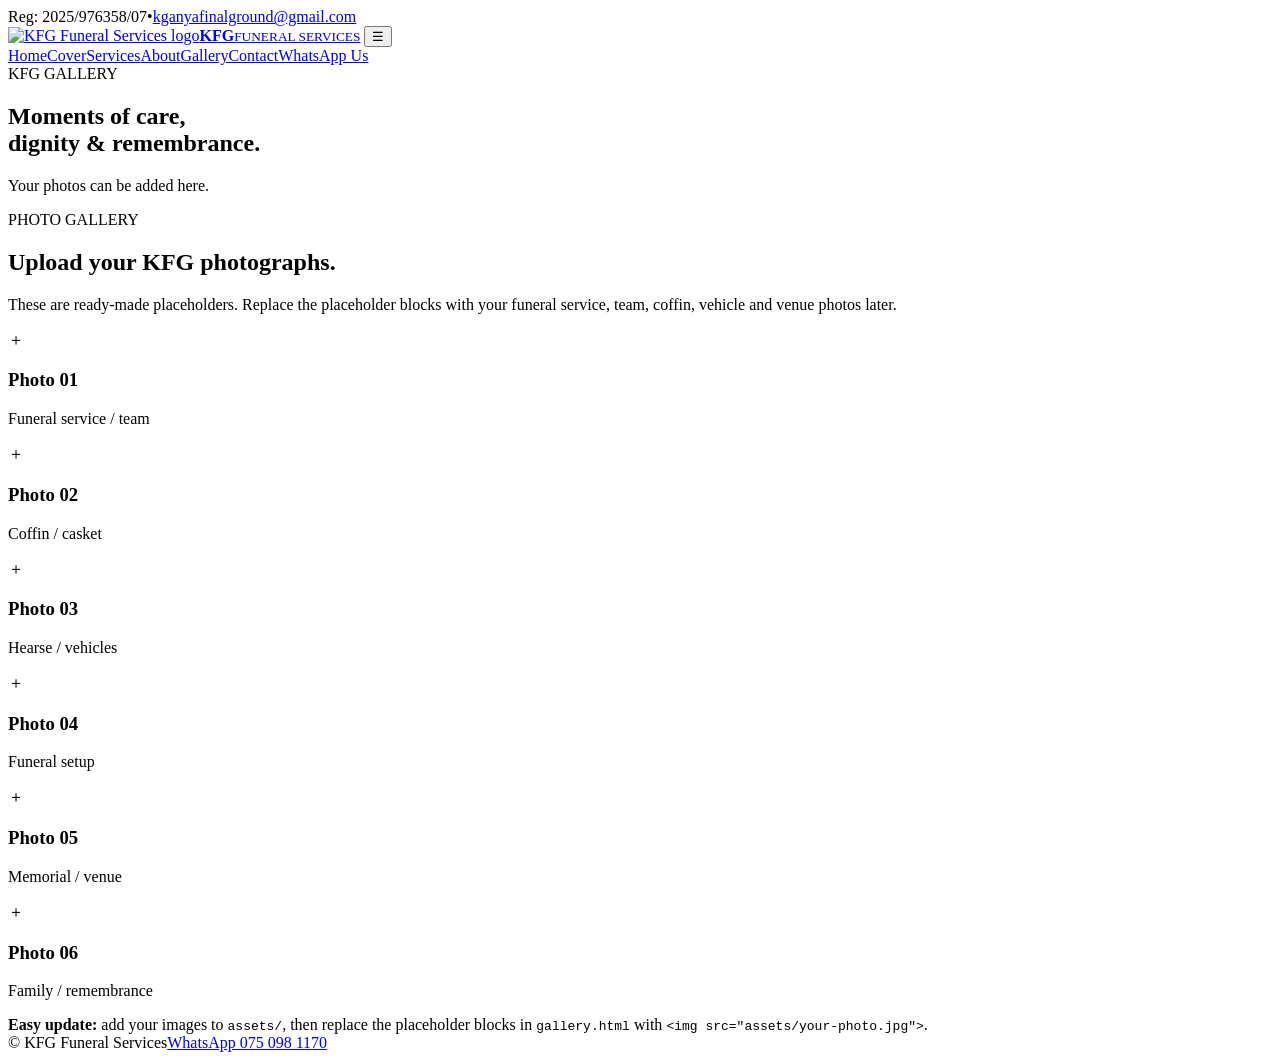
==== gallery.html @ eedc83b7 "commit add this files comiit" ====
<!DOCTYPE html>
<html lang="en">
<head>
  <meta charset="UTF-8">
  <meta name="viewport" content="width=device-width, initial-scale=1.0">
  <meta name="description" content="KFG Funeral Services gallery.">
  <title>Gallery | KFG Funeral Services</title>
  <link rel="preconnect" href="https://fonts.googleapis.com">
  <link rel="preconnect" href="https://fonts.gstatic.com" crossorigin>
  <link href="https://fonts.googleapis.com/css2?family=Cinzel:wght@500;600;700&family=Inter:wght@400;500;600;700;800&display=swap" rel="stylesheet">
  <link rel="stylesheet" href="style.css">
</head>
<body>
  <div class="topbar"><div class="container topbar-inner"><span>Reg: 2025/976358/07</span><span>•</span><a href="mailto:kganyafinalground@gmail.com">kganyafinalground@gmail.com</a></div></div>
  <header class="site-header compact-header">
    <nav class="nav container" aria-label="Main navigation">
      <a class="brand" href="index.html"><img src="assets/kfg-logo.jpg" alt="KFG Funeral Services logo"><span><strong>KFG</strong><small>FUNERAL SERVICES</small></span></a>
      <button class="nav-toggle" aria-label="Open menu" aria-expanded="false">☰</button>
      <div class="nav-links"><a href="index.html">Home</a><a href="index.html#cover">Cover</a><a href="index.html#services">Services</a><a href="about.html">About</a><a class="active" href="gallery.html">Gallery</a><a href="index.html#contact">Contact</a><a class="nav-wa" href="https://wa.me/27750981170?text=Hello%20KFG%20Funeral%20Services%2C%20I%20would%20like%20to%20make%20an%20enquiry." target="_blank" rel="noopener">WhatsApp Us</a></div>
    </nav>
    <section class="page-hero"><div class="container"><span class="eyebrow">KFG GALLERY</span><h1>Moments of care,<br><span>dignity &amp; remembrance.</span></h1><p>Your photos can be added here.</p></div></section>
  </header>
  <main>
    <section class="section">
      <div class="container">
        <div class="section-title center reveal"><span class="eyebrow">PHOTO GALLERY</span><h2>Upload your KFG photographs.</h2><p>These are ready-made placeholders. Replace the placeholder blocks with your funeral service, team, coffin, vehicle and venue photos later.</p></div>
        <div class="gallery-grid">
          <div class="gallery-placeholder reveal"><div class="placeholder-icon">＋</div><h3>Photo 01</h3><p>Funeral service / team</p></div>
          <div class="gallery-placeholder reveal"><div class="placeholder-icon">＋</div><h3>Photo 02</h3><p>Coffin / casket</p></div>
          <div class="gallery-placeholder reveal"><div class="placeholder-icon">＋</div><h3>Photo 03</h3><p>Hearse / vehicles</p></div>
          <div class="gallery-placeholder reveal"><div class="placeholder-icon">＋</div><h3>Photo 04</h3><p>Funeral setup</p></div>
          <div class="gallery-placeholder reveal"><div class="placeholder-icon">＋</div><h3>Photo 05</h3><p>Memorial / venue</p></div>
          <div class="gallery-placeholder reveal"><div class="placeholder-icon">＋</div><h3>Photo 06</h3><p>Family / remembrance</p></div>
        </div>
        <div class="gallery-tip reveal"><strong>Easy update:</strong> add your images to <code>assets/</code>, then replace the placeholder blocks in <code>gallery.html</code> with <code>&lt;img src="assets/your-photo.jpg"&gt;</code>.</div>
      </div>
    </section>
  </main>
  <footer><div class="container footer-bottom"><span>© <span id="year"></span> KFG Funeral Services</span><a href="https://wa.me/27750981170?text=Hello%20KFG%20Funeral%20Services%2C%20I%20would%20like%20to%20make%20an%20enquiry." target="_blank" rel="noopener">WhatsApp 075 098 1170</a></div></footer>
  <script src="script.js"></script>
</body>
</html>
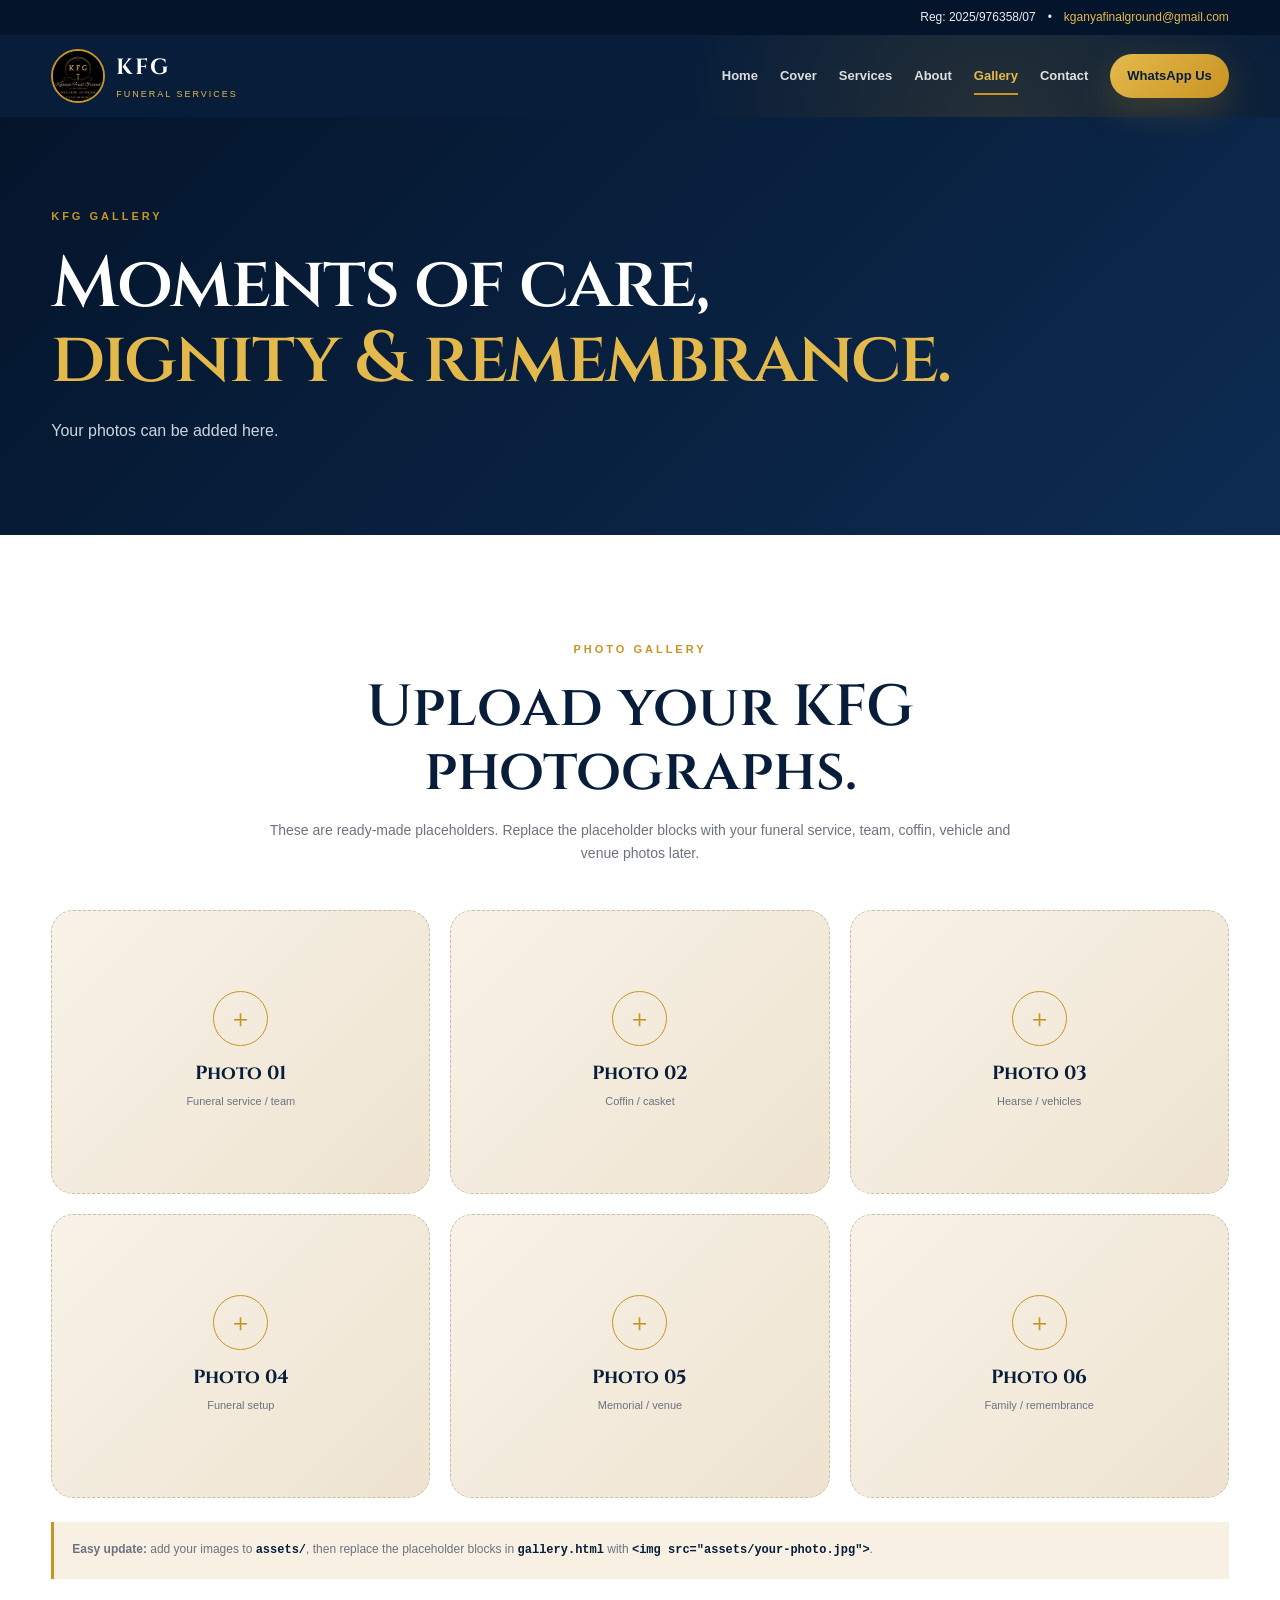
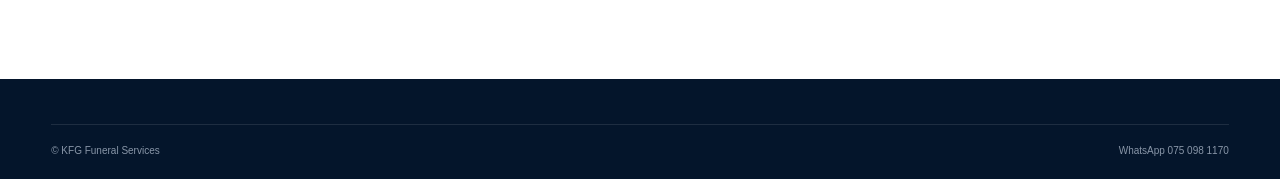
==== commit 6389ddcb: "Update logo image source in gallery.html" ====
--- a/gallery.html
+++ b/gallery.html
@@ -14,7 +14,7 @@
   <div class="topbar"><div class="container topbar-inner"><span>Reg: 2025/976358/07</span><span>•</span><a href="mailto:kganyafinalground@gmail.com">kganyafinalground@gmail.com</a></div></div>
   <header class="site-header compact-header">
     <nav class="nav container" aria-label="Main navigation">
-      <a class="brand" href="index.html"><img src="assets/kfg-logo.jpg" alt="KFG Funeral Services logo"><span><strong>KFG</strong><small>FUNERAL SERVICES</small></span></a>
+      <a class="brand" href="index.html"><img src="images/logo.jpg" alt="KFG Funeral Services logo"><span><strong>KFG</strong><small>FUNERAL SERVICES</small></span></a>
       <button class="nav-toggle" aria-label="Open menu" aria-expanded="false">☰</button>
       <div class="nav-links"><a href="index.html">Home</a><a href="index.html#cover">Cover</a><a href="index.html#services">Services</a><a href="about.html">About</a><a class="active" href="gallery.html">Gallery</a><a href="index.html#contact">Contact</a><a class="nav-wa" href="https://wa.me/27750981170?text=Hello%20KFG%20Funeral%20Services%2C%20I%20would%20like%20to%20make%20an%20enquiry." target="_blank" rel="noopener">WhatsApp Us</a></div>
     </nav>
--- a/style.css
+++ b/style.css
@@ -0,0 +1,2060 @@
+/* =========================================================
+   KFG FUNERAL SERVICES
+   FINAL STYLE.CSS
+   No Loader / No Preloader
+   Navy • Gold • Cream • White
+   ========================================================= */
+
+
+/* =========================================================
+   VARIABLES
+   ========================================================= */
+
+:root {
+    --navy: #071d3a;
+    --navy-dark: #04152b;
+    --navy-light: #0d2b52;
+
+    --gold: #c89422;
+    --gold-light: #e4b94c;
+    --gold-dark: #9d7015;
+
+    --cream: #f7f0e3;
+    --cream-dark: #eadfc9;
+
+    --white: #ffffff;
+    --black: #111820;
+
+    --text: #17202d;
+    --muted: #6d7280;
+
+    --border: #e7dcc8;
+
+    --shadow:
+        0 18px 55px rgba(7, 29, 58, 0.12);
+
+    --shadow-gold:
+        0 12px 35px rgba(200, 148, 34, 0.22);
+
+    --radius: 22px;
+}
+
+
+/* =========================================================
+   RESET
+   ========================================================= */
+
+* {
+    box-sizing: border-box;
+    margin: 0;
+    padding: 0;
+}
+
+html {
+    scroll-behavior: smooth;
+    overflow-x: hidden;
+}
+
+body {
+    margin: 0;
+    width: 100%;
+    min-height: 100vh;
+
+    overflow-x: hidden;
+    overflow-y: auto;
+
+    background: var(--white);
+    color: var(--text);
+
+    font-family: "Inter", Arial, sans-serif;
+    line-height: 1.65;
+}
+
+body,
+button,
+a,
+input,
+textarea,
+select {
+    -webkit-tap-highlight-color: transparent;
+}
+
+img {
+    display: block;
+    max-width: 100%;
+}
+
+a {
+    color: inherit;
+    text-decoration: none;
+}
+
+button {
+    font: inherit;
+}
+
+button,
+a {
+    cursor: pointer;
+}
+
+
+/* =========================================================
+   CONTAINER
+   ========================================================= */
+
+.container {
+    width: min(1180px, 92%);
+    margin-left: auto;
+    margin-right: auto;
+}
+
+
+/* =========================================================
+   TOP BAR
+   ========================================================= */
+
+.topbar {
+    width: 100%;
+    background: var(--navy-dark);
+    color: #e9edf3;
+
+    font-size: 12px;
+}
+
+.topbar-inner {
+    min-height: 35px;
+
+    display: flex;
+    align-items: center;
+    justify-content: flex-end;
+
+    gap: 12px;
+}
+
+.topbar a {
+    color: var(--gold-light);
+}
+
+.topbar a:hover {
+    color: var(--white);
+}
+
+
+/* =========================================================
+   HEADER
+   ========================================================= */
+
+.site-header {
+    position: relative;
+
+    width: 100%;
+
+    background:
+        linear-gradient(
+            135deg,
+            #061a35 0%,
+            #0a2649 55%,
+            #102f56 100%
+        );
+
+    color: var(--white);
+
+    overflow: hidden;
+}
+
+.site-header::before {
+    content: "";
+
+    position: absolute;
+    inset: 0;
+
+    background:
+        radial-gradient(
+            circle at 78% 20%,
+            rgba(200, 148, 34, 0.16),
+            transparent 30%
+        ),
+        radial-gradient(
+            circle at 15% 75%,
+            rgba(255, 255, 255, 0.035),
+            transparent 25%
+        );
+
+    pointer-events: none;
+}
+
+
+/* =========================================================
+   NAVIGATION
+   ========================================================= */
+
+.nav {
+    position: relative;
+    z-index: 20;
+
+    min-height: 82px;
+
+    display: flex;
+    align-items: center;
+    justify-content: space-between;
+
+    gap: 25px;
+}
+
+
+/* =========================================================
+   BRAND
+   ========================================================= */
+
+.brand {
+    display: flex;
+    align-items: center;
+
+    gap: 11px;
+
+    flex-shrink: 0;
+}
+
+.brand img {
+    width: 54px;
+    height: 54px;
+
+    object-fit: cover;
+
+    border-radius: 50%;
+
+    border: 2px solid var(--gold);
+}
+
+.brand strong {
+    display: block;
+
+    color: var(--white);
+
+    font-family: "Cinzel", Georgia, serif;
+    font-size: 22px;
+    font-weight: 700;
+
+    letter-spacing: 2px;
+}
+
+.brand small {
+    display: block;
+
+    color: var(--gold-light);
+
+    font-size: 9px;
+    letter-spacing: 2px;
+}
+
+
+/* =========================================================
+   DESKTOP NAV
+   ========================================================= */
+
+.nav-links {
+    display: flex;
+    align-items: center;
+
+    gap: 22px;
+
+    font-size: 13px;
+    font-weight: 700;
+}
+
+.nav-links > a:not(.nav-wa) {
+    position: relative;
+
+    padding: 8px 0;
+
+    color: rgba(255, 255, 255, 0.85);
+
+    transition: 0.25s ease;
+}
+
+.nav-links > a:not(.nav-wa)::after {
+    content: "";
+
+    position: absolute;
+
+    left: 0;
+    bottom: 0;
+
+    width: 0;
+    height: 2px;
+
+    background: var(--gold);
+
+    transition: width 0.25s ease;
+}
+
+.nav-links > a:not(.nav-wa):hover,
+.nav-links > a.active {
+    color: var(--gold-light);
+}
+
+.nav-links > a:not(.nav-wa):hover::after,
+.nav-links > a.active::after {
+    width: 100%;
+}
+
+
+/* =========================================================
+   WHATSAPP NAV BUTTON
+   ========================================================= */
+
+.nav-wa {
+    padding: 11px 17px;
+
+    color: var(--navy);
+
+    background: linear-gradient(
+        135deg,
+        var(--gold-light),
+        var(--gold)
+    );
+
+    border-radius: 999px;
+
+    box-shadow: var(--shadow-gold);
+
+    transition: 0.25s ease;
+}
+
+.nav-wa:hover {
+    transform: translateY(-3px);
+}
+
+
+/* =========================================================
+   MOBILE MENU BUTTON
+   ========================================================= */
+
+.nav-toggle {
+    display: none;
+
+    width: 45px;
+    height: 45px;
+
+    border: 1px solid rgba(255, 255, 255, 0.25);
+
+    border-radius: 10px;
+
+    background: transparent;
+
+    color: var(--white);
+
+    font-size: 25px;
+
+    cursor: pointer;
+}
+
+
+/* =========================================================
+   HERO
+   ========================================================= */
+
+.hero {
+    position: relative;
+
+    min-height: 650px;
+
+    display: flex;
+    align-items: center;
+
+    width: 100%;
+
+    overflow: hidden;
+}
+
+.hero-content {
+    position: relative;
+    z-index: 5;
+
+    width: min(1180px, 92%);
+
+    padding: 90px 0 115px;
+}
+
+
+/* =========================================================
+   HERO GLOW
+   ========================================================= */
+
+.hero-glow {
+    position: absolute;
+
+    width: 500px;
+    height: 500px;
+
+    right: 3%;
+    top: 10%;
+
+    border-radius: 50%;
+
+    background:
+        radial-gradient(
+            circle,
+            rgba(200, 148, 34, 0.16),
+            transparent 68%
+        );
+
+    pointer-events: none;
+}
+
+
+/* =========================================================
+   HERO TEXT
+   ========================================================= */
+
+.eyebrow {
+    display: inline-block;
+
+    color: var(--gold);
+
+    font-size: 11px;
+    font-weight: 800;
+
+    letter-spacing: 3px;
+
+    text-transform: uppercase;
+}
+
+.hero h1,
+.page-hero h1 {
+    margin: 20px 0;
+
+    color: var(--white);
+
+    font-family: "Cinzel", Georgia, serif;
+
+    font-size: clamp(46px, 7vw, 88px);
+
+    font-weight: 600;
+
+    line-height: 1.04;
+
+    letter-spacing: -2px;
+
+    max-width: 950px;
+
+    overflow-wrap: break-word;
+}
+
+.hero h1 span,
+.page-hero h1 span {
+    color: var(--gold-light);
+}
+
+.hero-copy {
+    max-width: 650px;
+
+    color: #cbd5e2;
+
+    font-size: 18px;
+}
+
+
+/* =========================================================
+   HERO BUTTONS
+   ========================================================= */
+
+.hero-actions {
+    display: flex;
+    flex-wrap: wrap;
+
+    gap: 13px;
+
+    margin-top: 30px;
+}
+
+.btn {
+    min-height: 48px;
+
+    display: inline-flex;
+    align-items: center;
+    justify-content: center;
+
+    gap: 10px;
+
+    padding: 13px 23px;
+
+    border: 0;
+    border-radius: 999px;
+
+    font-size: 13px;
+    font-weight: 800;
+
+    transition:
+        transform 0.25s ease,
+        box-shadow 0.25s ease,
+        background 0.25s ease;
+}
+
+.btn:hover {
+    transform: translateY(-3px);
+
+    box-shadow:
+        0 12px 28px rgba(0, 0, 0, 0.18);
+}
+
+.btn-gold {
+    background:
+        linear-gradient(
+            135deg,
+            var(--gold-light),
+            var(--gold)
+        );
+
+    color: var(--navy);
+}
+
+.btn-outline {
+    border: 1px solid rgba(255, 255, 255, 0.5);
+
+    background: transparent;
+
+    color: var(--white);
+}
+
+.btn-outline:hover {
+    background: var(--gold);
+
+    border-color: var(--gold);
+
+    color: var(--navy);
+}
+
+.btn-dark {
+    width: 100%;
+
+    margin-top: 22px;
+
+    background: var(--navy);
+
+    color: var(--white);
+}
+
+.btn-dark:hover {
+    background: var(--navy-light);
+}
+
+.btn-outline-light {
+    border: 1px solid rgba(255, 255, 255, 0.5);
+
+    background: transparent;
+
+    color: var(--white);
+}
+
+.btn-outline-light:hover {
+    background: var(--gold);
+
+    border-color: var(--gold);
+
+    color: var(--navy);
+}
+
+
+/* =========================================================
+   HERO NOTE
+   ========================================================= */
+
+.hero-note {
+    margin-top: 34px;
+
+    color: #e6e9ee;
+
+    font-family: "Cinzel", Georgia, serif;
+
+    font-size: 16px;
+    font-weight: 500;
+}
+
+.cross {
+    margin-right: 10px;
+
+    color: var(--gold);
+
+    font-size: 24px;
+}
+
+
+/* =========================================================
+   HERO ORNAMENT
+   ========================================================= */
+
+.hero-ornament {
+    position: absolute;
+
+    right: 8%;
+    bottom: 45px;
+
+    color: rgba(200, 148, 34, 0.35);
+
+    font-size: 110px;
+
+    pointer-events: none;
+
+    animation: floating 5s ease-in-out infinite;
+}
+
+
+/* =========================================================
+   TRUST STRIP
+   ========================================================= */
+
+.trust-strip {
+    position: relative;
+    z-index: 2;
+
+    background: var(--cream);
+
+    border-bottom: 1px solid var(--cream-dark);
+}
+
+.trust-grid {
+    display: grid;
+
+    grid-template-columns: repeat(4, 1fr);
+
+    gap: 20px;
+
+    padding: 24px 0;
+}
+
+.trust-grid > div {
+    padding-left: 18px;
+
+    border-left: 2px solid var(--gold);
+}
+
+.trust-grid strong {
+    display: block;
+
+    color: var(--navy);
+
+    font-size: 13px;
+}
+
+.trust-grid span {
+    display: block;
+
+    margin-top: 2px;
+
+    color: var(--muted);
+
+    font-size: 11px;
+}
+
+
+/* =========================================================
+   SECTIONS
+   ========================================================= */
+
+.section {
+    position: relative;
+
+    padding: 100px 0;
+}
+
+.intro-section {
+    background: var(--white);
+}
+
+.cover-section {
+    background: var(--cream);
+}
+
+.services-section {
+    background: var(--white);
+}
+
+.process-section {
+    background: var(--navy);
+
+    color: var(--white);
+}
+
+.contact-section {
+    background: var(--cream);
+}
+
+
+/* =========================================================
+   SPLIT
+   ========================================================= */
+
+.split {
+    display: grid;
+
+    grid-template-columns: 0.9fr 1.1fr;
+
+    gap: 90px;
+
+    align-items: center;
+}
+
+
+/* =========================================================
+   HEADINGS
+   ========================================================= */
+
+.section-heading h2,
+.section-title h2,
+.contact-card h2 {
+    margin: 15px 0;
+
+    color: var(--navy);
+
+    font-family: "Cinzel", Georgia, serif;
+
+    font-size: clamp(34px, 5vw, 58px);
+
+    font-weight: 600;
+
+    line-height: 1.1;
+}
+
+.section-title.center {
+    max-width: 760px;
+
+    margin: 0 auto 45px;
+
+    text-align: center;
+}
+
+.section-title p {
+    color: var(--muted);
+
+    font-size: 14px;
+}
+
+.intro-copy {
+    color: #596170;
+
+    font-size: 17px;
+}
+
+.intro-copy p {
+    margin-bottom: 18px;
+}
+
+.gold-line {
+    padding-left: 15px;
+
+    border-left: 3px solid var(--gold);
+
+    color: var(--gold) !important;
+
+    font-weight: 800;
+}
+
+
+/* =========================================================
+   COVER GRID
+   ========================================================= */
+
+.cover-grid {
+    display: grid;
+
+    grid-template-columns: repeat(3, 1fr);
+
+    gap: 22px;
+}
+
+
+/* =========================================================
+   COVER CARD
+   ========================================================= */
+
+.cover-card {
+    position: relative;
+
+    display: flex;
+    flex-direction: column;
+
+    padding: 30px;
+
+    background: var(--white);
+
+    border: 1px solid var(--border);
+
+    border-radius: var(--radius);
+
+    box-shadow:
+        0 10px 35px rgba(7, 29, 58, 0.05);
+
+    overflow: hidden;
+
+    transition:
+        transform 0.35s ease,
+        box-shadow 0.35s ease;
+}
+
+.cover-card:hover {
+    transform: translateY(-8px);
+
+    box-shadow: var(--shadow);
+}
+
+.cover-card.featured {
+    background: var(--navy);
+
+    color: var(--white);
+
+    border: 1px solid var(--gold);
+
+    transform: translateY(-8px);
+}
+
+.cover-card.featured:hover {
+    transform: translateY(-13px);
+}
+
+
+/* =========================================================
+   POPULAR LABEL
+   ========================================================= */
+
+.popular {
+    position: absolute;
+
+    top: 0;
+    right: 0;
+
+    padding: 7px 15px;
+
+    background: var(--gold);
+
+    color: var(--navy);
+
+    border-radius: 0 0 0 16px;
+
+    font-size: 9px;
+    font-weight: 900;
+
+    letter-spacing: 1px;
+}
+
+
+/* =========================================================
+   COVER CARD HEADER
+   ========================================================= */
+
+.card-icon {
+    width: 44px;
+    height: 44px;
+
+    display: grid;
+    place-items: center;
+
+    border: 1px solid var(--gold);
+
+    border-radius: 50%;
+
+    color: var(--gold);
+
+    font-family: "Cinzel", serif;
+
+    font-size: 13px;
+    font-weight: 700;
+}
+
+.card-top h3 {
+    margin: 18px 0 4px;
+
+    color: var(--navy);
+
+    font-family: "Cinzel", serif;
+
+    font-size: 28px;
+    font-weight: 600;
+}
+
+.featured .card-top h3 {
+    color: var(--white);
+}
+
+.card-top p {
+    min-height: 39px;
+
+    color: var(--muted);
+
+    font-size: 12px;
+}
+
+.featured .card-top p {
+    color: #b9c3d0;
+}
+
+
+/* =========================================================
+   PRICES
+   ========================================================= */
+
+.price-block {
+    margin-top: 20px;
+
+    border-top: 1px solid #e9e4da;
+}
+
+.featured .price-block {
+    border-color: rgba(255, 255, 255, 0.15);
+}
+
+.price-row,
+.mini-price {
+    display: flex;
+
+    align-items: center;
+    justify-content: space-between;
+
+    gap: 15px;
+
+    padding: 13px 0;
+
+    border-bottom: 1px solid #eee7da;
+
+    font-size: 13px;
+}
+
+.featured .price-row {
+    border-color: rgba(255, 255, 255, 0.12);
+}
+
+.price-row strong {
+    color: var(--gold);
+
+    font-size: 16px;
+}
+
+
+/* =========================================================
+   AGE BLOCK
+   ========================================================= */
+
+.age-block {
+    margin-top: 18px;
+
+    padding-top: 15px;
+
+    border-top: 1px solid #eee7da;
+}
+
+.featured .age-block {
+    border-color: rgba(255, 255, 255, 0.12);
+}
+
+.age-block h4 {
+    margin: 0 0 5px;
+
+    color: var(--gold);
+
+    font-size: 12px;
+
+    letter-spacing: 1px;
+}
+
+.card-note {
+    padding: 18px 0;
+
+    color: var(--muted);
+
+    font-size: 12px;
+}
+
+.featured .card-note {
+    color: #c4ccd6;
+}
+
+
+/* =========================================================
+   IMPORTANT INFORMATION
+   ========================================================= */
+
+.important-row {
+    display: grid;
+
+    grid-template-columns: 1fr 1fr;
+
+    gap: 20px;
+
+    margin-top: 28px;
+}
+
+.important {
+    display: flex;
+
+    align-items: center;
+
+    gap: 15px;
+
+    padding: 20px 24px;
+
+    background: var(--white);
+
+    border: 1px solid #e6d9bd;
+
+    border-radius: 18px;
+}
+
+.important > span {
+    color: var(--gold);
+
+    font-size: 25px;
+}
+
+.important strong {
+    display: block;
+
+    color: var(--navy);
+
+    font-size: 12px;
+}
+
+.important small {
+    color: var(--muted);
+
+    font-size: 11px;
+}
+
+
+/* =========================================================
+   SERVICES
+   ========================================================= */
+
+.services-layout {
+    display: grid;
+
+    grid-template-columns: 1.1fr 0.9fr;
+
+    gap: 35px;
+}
+
+.service-list {
+    border-top: 1px solid #e7e2d9;
+}
+
+.service-item {
+    display: flex;
+
+    gap: 22px;
+
+    padding: 23px 0;
+
+    border-bottom: 1px solid #e7e2d9;
+}
+
+.service-item > span {
+    padding-top: 4px;
+
+    color: var(--gold);
+
+    font-family: "Cinzel", serif;
+
+    font-size: 12px;
+    font-weight: 700;
+}
+
+.service-item h3 {
+    margin: 0;
+
+    color: var(--navy);
+
+    font-family: "Cinzel", serif;
+
+    font-size: 19px;
+}
+
+.service-item p {
+    margin: 5px 0 0;
+
+    color: var(--muted);
+
+    font-size: 13px;
+}
+
+
+/* =========================================================
+   SERVICE PRICING
+   ========================================================= */
+
+.service-pricing {
+    display: grid;
+
+    gap: 14px;
+}
+
+.service-panel {
+    padding: 24px;
+
+    background: var(--cream);
+
+    border: 1px solid #e7dcc7;
+
+    border-radius: 20px;
+}
+
+.service-panel h3 {
+    margin: 0;
+
+    color: var(--navy);
+
+    font-family: "Cinzel", serif;
+
+    font-size: 22px;
+}
+
+.muted {
+    margin: 5px 0 10px;
+
+    color: var(--muted);
+
+    font-size: 11px;
+}
+
+.mini-price {
+    border-color: #ded2bb;
+}
+
+.mini-price strong {
+    color: var(--gold-dark);
+}
+
+.service-panel > p:not(.muted):not(.cashback) {
+    color: var(--muted);
+
+    font-size: 12px;
+}
+
+.cashback {
+    color: var(--navy) !important;
+
+    font-size: 12px !important;
+    font-weight: 800;
+}
+
+
+/* =========================================================
+   GROUP COVER
+   ========================================================= */
+
+.group-cover {
+    display: grid;
+
+    grid-template-columns: 1fr auto auto;
+
+    align-items: center;
+
+    gap: 25px;
+
+    margin-top: 30px;
+
+    padding: 28px 32px;
+
+    background: var(--navy);
+
+    color: var(--white);
+
+    border-radius: 25px;
+}
+
+.group-cover h3 {
+    margin: 5px 0;
+
+    color: var(--white);
+
+    font-family: "Cinzel", serif;
+
+    font-size: 24px;
+}
+
+.group-cover p {
+    margin: 0;
+
+    color: #c4ccd6;
+
+    font-size: 12px;
+}
+
+.group-cover > strong {
+    color: var(--gold-light);
+
+    font-family: "Cinzel", serif;
+
+    font-size: 34px;
+
+    white-space: nowrap;
+}
+
+.group-cover > strong small {
+    color: var(--white);
+
+    font-family: "Inter", sans-serif;
+
+    font-size: 11px;
+
+    font-weight: 400;
+}
+
+
+/* =========================================================
+   PROCESS
+   ========================================================= */
+
+.steps {
+    display: grid;
+
+    grid-template-columns: repeat(3, 1fr);
+
+    gap: 25px;
+}
+
+.step {
+    padding: 30px;
+
+    background: rgba(255, 255, 255, 0.035);
+
+    border: 1px solid rgba(255, 255, 255, 0.13);
+
+    border-radius: 22px;
+}
+
+.step > span {
+    width: 42px;
+    height: 42px;
+
+    display: grid;
+    place-items: center;
+
+    background: var(--gold);
+
+    color: var(--navy);
+
+    border-radius: 50%;
+
+    font-weight: 900;
+}
+
+.step h3 {
+    margin: 18px 0 7px;
+
+    color: var(--white);
+
+    font-family: "Cinzel", serif;
+
+    font-size: 22px;
+}
+
+.step p {
+    color: #bfc9d6;
+
+    font-size: 13px;
+}
+
+
+/* =========================================================
+   CONTACT
+   ========================================================= */
+
+.contact-card {
+    display: grid;
+
+    grid-template-columns: 1.1fr 0.9fr;
+
+    align-items: center;
+
+    gap: 45px;
+
+    padding: 45px;
+
+    background: var(--white);
+
+    border: 1px solid #e6dccb;
+
+    border-radius: 28px;
+
+    box-shadow: var(--shadow);
+}
+
+.contact-card p {
+    color: var(--muted);
+}
+
+.contact-actions {
+    display: grid;
+
+    gap: 12px;
+}
+
+.contact-link {
+    display: flex;
+
+    align-items: center;
+    justify-content: space-between;
+
+    gap: 15px;
+
+    padding: 14px 17px;
+
+    border: 1px solid #e4dbc9;
+
+    border-radius: 15px;
+
+    transition: 0.25s ease;
+}
+
+.contact-link:hover {
+    border-color: var(--gold);
+
+    transform: translateX(4px);
+}
+
+.contact-link span {
+    color: var(--muted);
+
+    font-size: 11px;
+}
+
+.contact-link strong {
+    color: var(--navy);
+
+    font-size: 12px;
+
+    text-align: right;
+}
+
+
+/* =========================================================
+   FOOTER
+   ========================================================= */
+
+footer {
+    padding: 45px 0 20px;
+
+    background: var(--navy-dark);
+
+    color: #d4dce7;
+}
+
+.footer-grid {
+    display: grid;
+
+    grid-template-columns: 1.3fr 0.7fr 1fr;
+
+    gap: 35px;
+
+    padding-bottom: 30px;
+}
+
+.footer-brand {
+    display: flex;
+
+    align-items: center;
+
+    gap: 14px;
+}
+
+.footer-brand img {
+    width: 55px;
+    height: 55px;
+
+    object-fit: cover;
+
+    border: 1px solid var(--gold);
+
+    border-radius: 50%;
+}
+
+.footer-brand strong {
+    color: var(--white);
+
+    font-family: "Cinzel", serif;
+
+    font-size: 19px;
+}
+
+footer p {
+    margin: 4px 0;
+
+    color: #9eabbc;
+
+    font-size: 12px;
+}
+
+.footer-grid a:hover {
+    color: var(--gold-light);
+}
+
+.footer-bottom {
+    display: flex;
+
+    justify-content: space-between;
+
+    gap: 20px;
+
+    padding-top: 18px;
+
+    border-top: 1px solid rgba(255, 255, 255, 0.1);
+
+    color: #8996a8;
+
+    font-size: 10px;
+}
+
+
+/* =========================================================
+   ABOUT / PAGE HERO
+   ========================================================= */
+
+.compact-header {
+    background: var(--navy);
+}
+
+.page-hero {
+    position: relative;
+
+    padding: 85px 0 90px;
+
+    background:
+        linear-gradient(
+            135deg,
+            var(--navy-dark),
+            var(--navy-light)
+        );
+}
+
+.page-hero h1 {
+    max-width: 900px;
+
+    font-size: clamp(42px, 6vw, 72px);
+}
+
+.page-hero p {
+    max-width: 700px;
+
+    color: #cbd5e2;
+}
+
+
+/* =========================================================
+   ABOUT FEATURE GRID
+   ========================================================= */
+
+.dark-section {
+    background: var(--navy);
+
+    color: var(--white);
+}
+
+.feature-grid {
+    display: grid;
+
+    grid-template-columns: repeat(4, 1fr);
+
+    gap: 18px;
+}
+
+.feature {
+    padding: 27px;
+
+    background: rgba(255, 255, 255, 0.03);
+
+    border: 1px solid rgba(255, 255, 255, 0.12);
+
+    border-radius: 20px;
+}
+
+.feature > span {
+    color: var(--gold);
+
+    font-size: 24px;
+}
+
+.feature h3 {
+    margin: 13px 0 7px;
+
+    color: var(--white);
+
+    font-family: "Cinzel", serif;
+
+    font-size: 19px;
+}
+
+.feature p {
+    color: #bdc7d4;
+
+    font-size: 12px;
+}
+
+
+/* =========================================================
+   GALLERY
+   ========================================================= */
+
+.gallery-grid {
+    display: grid;
+
+    grid-template-columns: repeat(3, 1fr);
+
+    gap: 20px;
+}
+
+.gallery-placeholder {
+    aspect-ratio: 4 / 3;
+
+    display: grid;
+
+    place-items: center;
+    align-content: center;
+
+    padding: 20px;
+
+    text-align: center;
+
+    background:
+        linear-gradient(
+            135deg,
+            #f8f2e8,
+            #eee3d0
+        );
+
+    border: 1px dashed #c9bda8;
+
+    border-radius: 22px;
+
+    transition:
+        transform 0.3s ease,
+        border-color 0.3s ease;
+}
+
+.gallery-placeholder:hover {
+    transform: scale(1.02);
+
+    border-color: var(--gold);
+}
+
+.placeholder-icon {
+    width: 55px;
+    height: 55px;
+
+    display: grid;
+    place-items: center;
+
+    color: var(--gold);
+
+    border: 1px solid var(--gold);
+
+    border-radius: 50%;
+
+    font-size: 25px;
+}
+
+.gallery-placeholder h3 {
+    margin: 12px 0 0;
+
+    color: var(--navy);
+
+    font-family: "Cinzel", serif;
+
+    font-size: 19px;
+}
+
+.gallery-placeholder p {
+    margin: 3px 0;
+
+    color: var(--muted);
+
+    font-size: 11px;
+}
+
+.gallery-tip {
+    margin-top: 24px;
+
+    padding: 18px;
+
+    background: var(--cream);
+
+    border-left: 3px solid var(--gold);
+
+    color: var(--muted);
+
+    font-size: 12px;
+}
+
+code {
+    color: var(--navy);
+
+    font-weight: 700;
+}
+
+
+/* =========================================================
+   ANIMATIONS
+   IMPORTANT:
+   Elements are VISIBLE by default.
+   JavaScript can animate them, but the website never
+   disappears if JavaScript fails.
+   ========================================================= */
+
+.reveal {
+    opacity: 1;
+
+    transform: translateY(0);
+}
+
+
+/* Optional animation class added by JavaScript */
+
+.reveal.animate {
+    animation: revealUp 0.8s ease forwards;
+}
+
+@keyframes revealUp {
+
+    from {
+        opacity: 0;
+        transform: translateY(30px);
+    }
+
+    to {
+        opacity: 1;
+        transform: translateY(0);
+    }
+
+}
+
+
+/* =========================================================
+   FLOATING ORNAMENT
+   ========================================================= */
+
+@keyframes floating {
+
+    0%,
+    100% {
+        transform: translateY(0);
+    }
+
+    50% {
+        transform: translateY(-12px);
+    }
+
+}
+
+
+/* =========================================================
+   MOBILE NAVIGATION
+   ========================================================= */
+
+@media (max-width: 950px) {
+
+    .nav-toggle {
+        display: block;
+    }
+
+    .nav-links {
+        position: absolute;
+
+        top: 72px;
+        right: 0;
+
+        width: min(330px, 92vw);
+
+        display: none;
+
+        flex-direction: column;
+        align-items: stretch;
+
+        gap: 0;
+
+        padding: 16px;
+
+        background: var(--navy-light);
+
+        border: 1px solid rgba(255, 255, 255, 0.12);
+
+        border-radius: 18px;
+
+        box-shadow: var(--shadow);
+
+        z-index: 100;
+    }
+
+    .nav-links.open {
+        display: flex;
+    }
+
+    .nav-links > a {
+        padding: 12px;
+    }
+
+    .hero {
+        min-height: 600px;
+    }
+
+    .hero-glow {
+        right: -180px;
+    }
+
+    .trust-grid {
+        grid-template-columns: repeat(2, 1fr);
+    }
+
+    .split,
+    .services-layout {
+        grid-template-columns: 1fr;
+
+        gap: 35px;
+    }
+
+    .cover-grid {
+        grid-template-columns: 1fr;
+    }
+
+    .cover-card.featured {
+        transform: none;
+    }
+
+    .cover-card.featured:hover {
+        transform: translateY(-8px);
+    }
+
+    .feature-grid {
+        grid-template-columns: repeat(2, 1fr);
+    }
+
+    .gallery-grid {
+        grid-template-columns: repeat(2, 1fr);
+    }
+
+    .contact-card {
+        grid-template-columns: 1fr;
+    }
+
+    .group-cover {
+        grid-template-columns: 1fr auto;
+    }
+
+    .group-cover .btn {
+        grid-column: 1 / -1;
+
+        justify-self: start;
+    }
+
+}
+
+
+/* =========================================================
+   MOBILE
+   ========================================================= */
+
+@media (max-width: 600px) {
+
+    .container {
+        width: 90%;
+    }
+
+    .topbar-inner {
+        justify-content: center;
+
+        font-size: 10px;
+    }
+
+    .topbar-inner span:nth-child(2) {
+        display: none;
+    }
+
+    .brand img {
+        width: 45px;
+        height: 45px;
+    }
+
+    .brand strong {
+        font-size: 18px;
+    }
+
+    .brand small {
+        font-size: 8px;
+
+        letter-spacing: 1.5px;
+    }
+
+    .nav {
+        min-height: 70px;
+    }
+
+    .nav-links {
+        top: 70px;
+
+        width: 100%;
+
+        border-radius: 0 0 18px 18px;
+    }
+
+
+    /* HERO */
+
+    .hero {
+        min-height: auto;
+    }
+
+    .hero-content {
+        padding: 70px 0 90px;
+    }
+
+    .hero h1 {
+        margin: 16px 0;
+
+        font-size: clamp(
+            42px,
+            12vw,
+            56px
+        );
+
+        line-height: 1.05;
+
+        letter-spacing: -1px;
+    }
+
+    .hero-copy {
+        font-size: 15px;
+
+        max-width: 100%;
+    }
+
+    .hero-actions {
+        flex-direction: column;
+
+        width: 100%;
+    }
+
+    .hero-actions .btn {
+        width: 100%;
+    }
+
+    .hero-glow {
+        width: 320px;
+        height: 320px;
+
+        right: -190px;
+        top: 5%;
+    }
+
+    .hero-ornament {
+        right: 5%;
+        bottom: 25px;
+
+        font-size: 65px;
+    }
+
+
+    /* TRUST */
+
+    .trust-grid {
+        grid-template-columns: 1fr;
+
+        padding: 20px 0;
+    }
+
+    .trust-grid > div {
+        padding: 8px 0 8px 14px;
+    }
+
+
+    /* SECTIONS */
+
+    .section {
+        padding: 70px 0;
+    }
+
+    .section-heading h2,
+    .section-title h2,
+    .contact-card h2 {
+        font-size: 35px;
+    }
+
+
+    /* COVER */
+
+    .cover-grid {
+        grid-template-columns: 1fr;
+    }
+
+    .cover-card {
+        padding: 25px;
+    }
+
+    .cover-card.featured {
+        transform: none;
+    }
+
+
+    /* IMPORTANT */
+
+    .important-row {
+        grid-template-columns: 1fr;
+    }
+
+    .important {
+        padding: 16px;
+    }
+
+
+    /* SERVICES */
+
+    .service-item {
+        gap: 14px;
+    }
+
+    .service-item h3 {
+        font-size: 17px;
+    }
+
+
+    /* GROUP */
+
+    .group-cover {
+        grid-template-columns: 1fr;
+
+        padding: 25px;
+    }
+
+    .group-cover > strong {
+        font-size: 30px;
+    }
+
+
+    /* PROCESS */
+
+    .steps {
+        grid-template-columns: 1fr;
+    }
+
+
+    /* ABOUT */
+
+    .feature-grid {
+        grid-template-columns: 1fr;
+    }
+
+
+    /* GALLERY */
+
+    .gallery-grid {
+        grid-template-columns: 1fr;
+    }
+
+
+    /* CONTACT */
+
+    .contact-card {
+        padding: 28px;
+
+        border-radius: 22px;
+    }
+
+    .contact-link {
+        flex-direction: column;
+
+        align-items: flex-start;
+    }
+
+    .contact-link strong {
+        text-align: left;
+    }
+
+
+    /* FOOTER */
+
+    .footer-grid {
+        grid-template-columns: 1fr;
+
+        gap: 22px;
+    }
+
+    .footer-bottom {
+        flex-direction: column;
+    }
+
+
+    /* PAGE HERO */
+
+    .page-hero {
+        padding: 65px 0;
+    }
+
+    .page-hero h1 {
+        font-size: 42px;
+    }
+
+}
+
+
+/* =========================================================
+   VERY SMALL PHONES
+   ========================================================= */
+
+@media (max-width: 380px) {
+
+    .hero h1 {
+        font-size: 40px;
+    }
+
+    .brand strong {
+        font-size: 16px;
+    }
+
+    .brand small {
+        font-size: 7px;
+    }
+
+    .section-heading h2,
+    .section-title h2,
+    .contact-card h2 {
+        font-size: 31px;
+    }
+
+}
+
+
+/* =========================================================
+   ACCESSIBILITY
+   ========================================================= */
+
+:focus-visible {
+    outline: 3px solid var(--gold);
+
+    outline-offset: 3px;
+}
+
+
+/* =========================================================
+   REDUCED MOTION
+   ========================================================= */
+
+@media (prefers-reduced-motion: reduce) {
+
+    html {
+        scroll-behavior: auto;
+    }
+
+    *,
+    *::before,
+    *::after {
+        animation-duration: 0.01ms !important;
+
+        animation-iteration-count: 1 !important;
+
+        transition-duration: 0.01ms !important;
+    }
+
+    .reveal {
+        opacity: 1;
+
+        transform: none;
+    }
+
+}
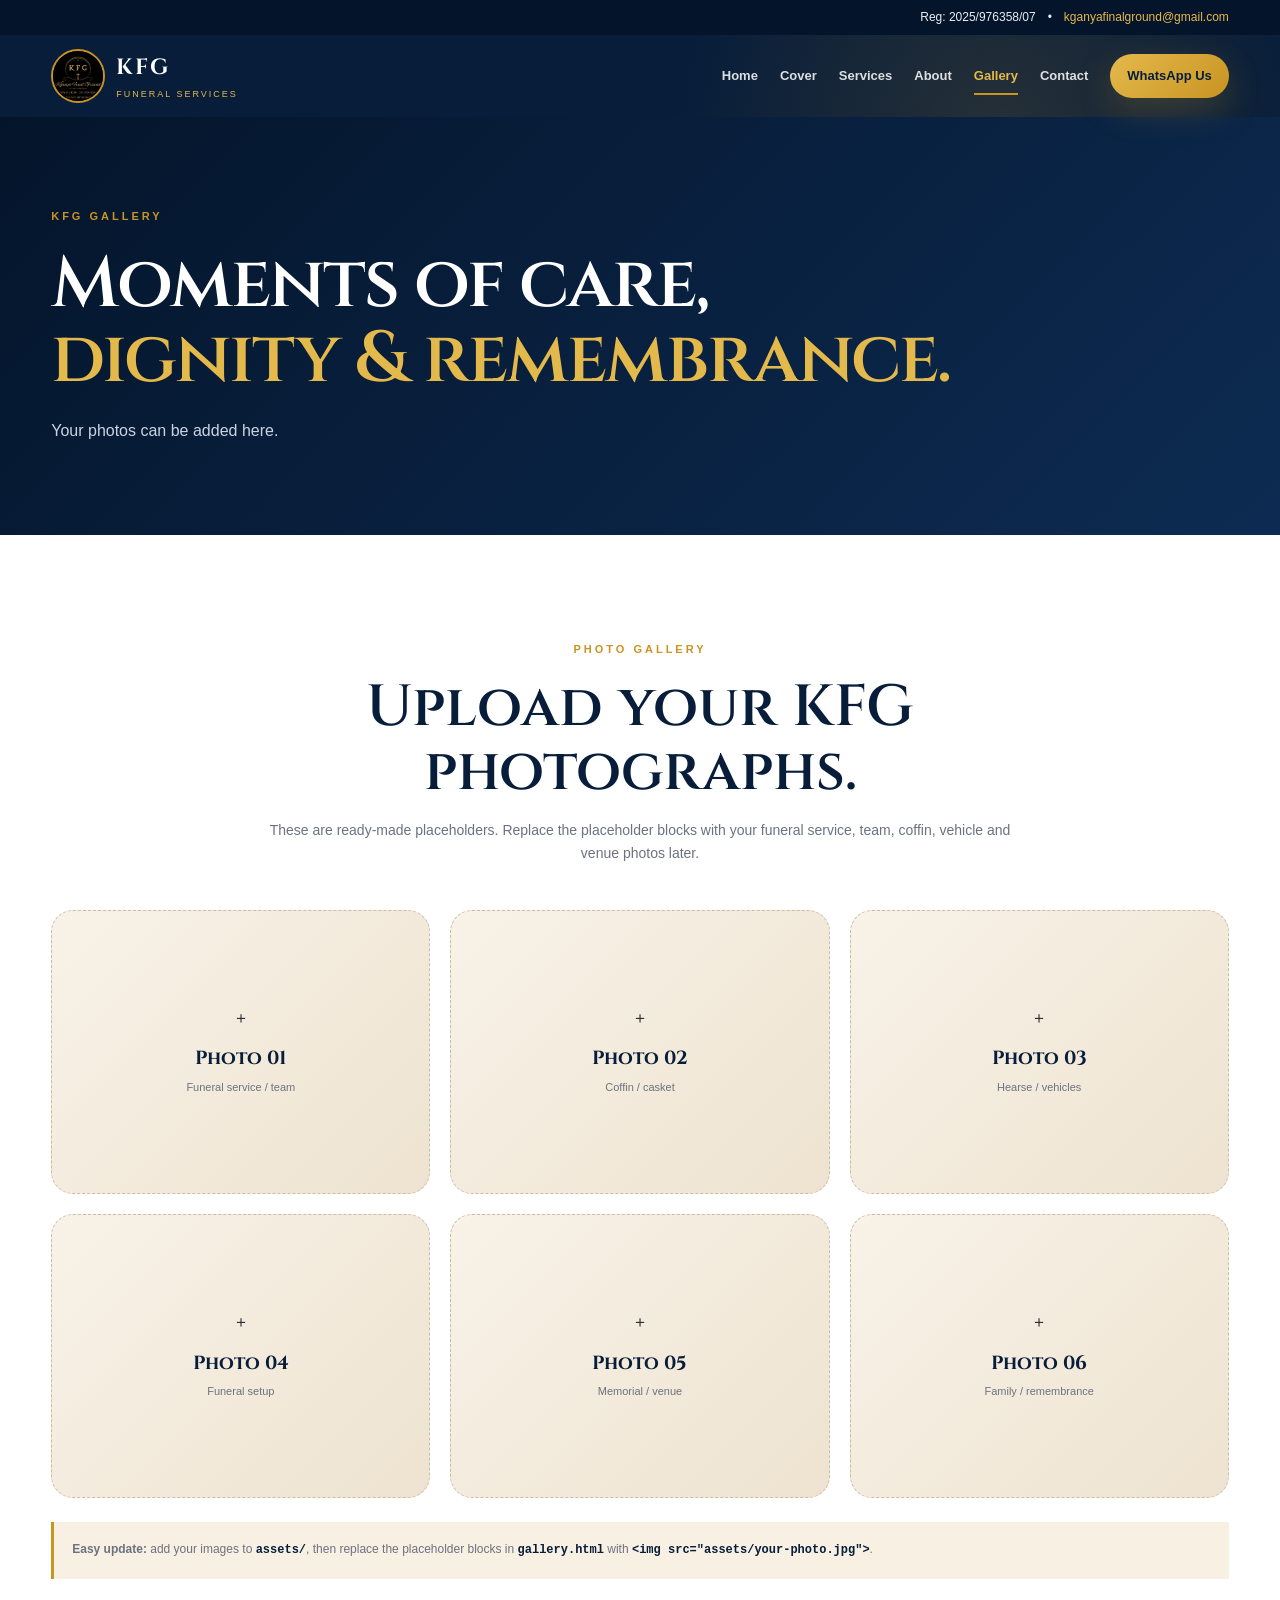
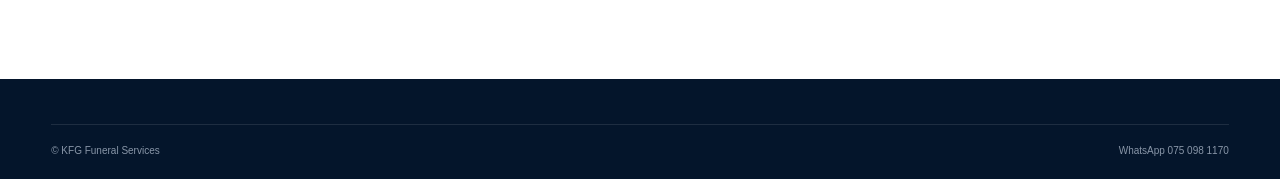
==== commit 14cc8f3b: "Replace gallery placeholders with image elements" ====
--- a/gallery.html
+++ b/gallery.html
@@ -25,12 +25,12 @@
       <div class="container">
         <div class="section-title center reveal"><span class="eyebrow">PHOTO GALLERY</span><h2>Upload your KFG photographs.</h2><p>These are ready-made placeholders. Replace the placeholder blocks with your funeral service, team, coffin, vehicle and venue photos later.</p></div>
         <div class="gallery-grid">
-          <div class="gallery-placeholder reveal"><div class="placeholder-icon">＋</div><h3>Photo 01</h3><p>Funeral service / team</p></div>
-          <div class="gallery-placeholder reveal"><div class="placeholder-icon">＋</div><h3>Photo 02</h3><p>Coffin / casket</p></div>
-          <div class="gallery-placeholder reveal"><div class="placeholder-icon">＋</div><h3>Photo 03</h3><p>Hearse / vehicles</p></div>
-          <div class="gallery-placeholder reveal"><div class="placeholder-icon">＋</div><h3>Photo 04</h3><p>Funeral setup</p></div>
-          <div class="gallery-placeholder reveal"><div class="placeholder-icon">＋</div><h3>Photo 05</h3><p>Memorial / venue</p></div>
-          <div class="gallery-placeholder reveal"><div class="placeholder-icon">＋</div><h3>Photo 06</h3><p>Family / remembrance</p></div>
+          <div class="gallery-placeholder reveal"><div class="img src="assets/your-photo.jpg">＋</div><h3>Photo 01</h3><p>Funeral service / team</p></div>
+          <div class="gallery-placeholder reveal"><div class="img src="assets/your-photo.jpg">＋</div><h3>Photo 02</h3><p>Coffin / casket</p></div>
+          <div class="gallery-placeholder reveal"><div class="img src="assets/your-photo.jpg">＋</div><h3>Photo 03</h3><p>Hearse / vehicles</p></div>
+          <div class="gallery-placeholder reveal"><div class="img src="assets/your-photo.jpg">＋</div><h3>Photo 04</h3><p>Funeral setup</p></div>
+          <div class="gallery-placeholder reveal"><div class="img src="assets/your-photo.jpg">＋</div><h3>Photo 05</h3><p>Memorial / venue</p></div>
+          <div class="gallery-placeholder reveal"><div class="img src="assets/your-photo.jpg">＋</div><h3>Photo 06</h3><p>Family / remembrance</p></div>
         </div>
         <div class="gallery-tip reveal"><strong>Easy update:</strong> add your images to <code>assets/</code>, then replace the placeholder blocks in <code>gallery.html</code> with <code>&lt;img src="assets/your-photo.jpg"&gt;</code>.</div>
       </div>
